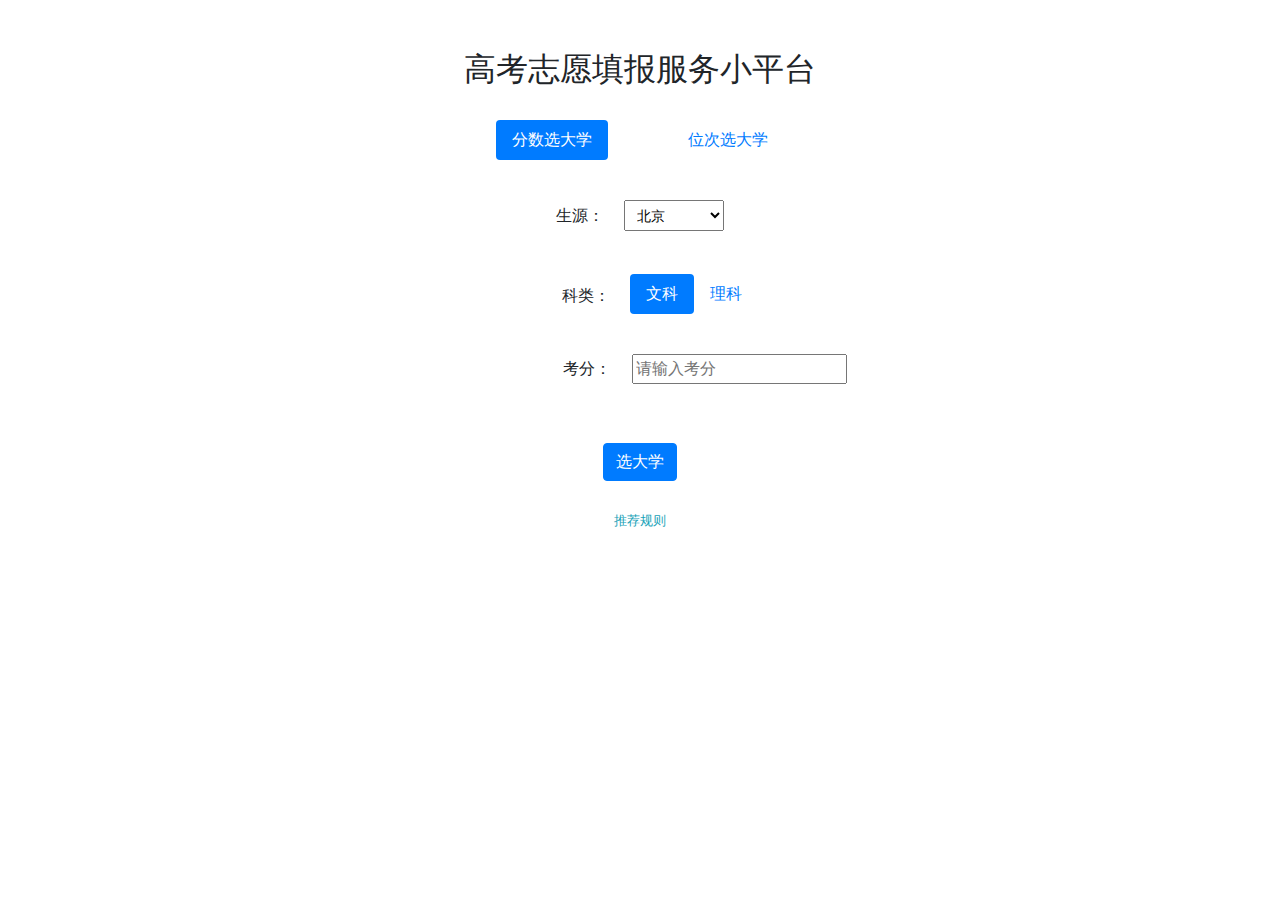
==== target/classes/index.html @ 77469d26 "首页" ====
<!DOCTYPE html>
<html>
<head>
    <meta charset="utf-8">
    <meta name="viewport" content="width=device-width, initial-scale=1, shrink-to-fit=no" />
    <link rel="stylesheet" type="text/css" href="css/bootstrap.min.css" />
    <script src="js/jquery.js" type="text/javascript" charset="utf-8"></script>
    <script src="https://cdn.staticfile.org/popper.js/1.15.0/umd/popper.min.js"></script>
    <script src="js/bootstrap.min.js" type="text/javascript" charset="utf-8"></script>

    <title>index</title>
</head>
<body>
<script type="text/javascript">
    function check1(){
        if(document.getElementById('id1').value==0){
            alert('分数必填!');
            document.getElementById('id1').focus();
            return false;
        }
    }
    function check2(){
        if(document.getElementById('id2').value==0){
            alert('位次必填!');
            document.getElementById('id2').focus();
            return false;
        }
    }
</script>


<div class="container">
    <h2 class="text-center" style="margin-top: 50px;">高考志愿填报服务小平台</h2>
    <br>
    <!-- Nav pills -->
    <ul class="nav nav-pills justify-content-center" role="tablist">
        <li class="nav-item">
            <a class="nav-link active" data-toggle="pill" href="#grade">分数选大学</a>
        </li>
        <li class="nav-item">
            <a class="nav-link disabled invisible" data-toggle="pill" href="#">间隔</a>
        </li>
        <li class="nav-item">
            <a class="nav-link" data-toggle="pill" href="#rank">位次选大学</a>
        </li>
    </ul>


    <!-- Tab panes -->
    <div class="tab-content">
        <div id="grade" class="container tab-pane active text-center"><br>
            <div class="container mt-3" style="max-height: 100px;">
                <form>
                    <p class="custom-control-inline">生源：</p>
                    <select name="cars" class="custom-select-sm" style="width: 100px;">
                        <option selected>北京</option>
                        <option value="Runoob">天津</option>
                        <option value="Taobao">河北</option>
                        <option value="Taobao">山西</option>
                        <option value="Taobao">内蒙古</option>
                        <option value="Taobao">辽宁</option>
                        <option value="Taobao">吉林</option>
                        <option value="Taobao">黑龙江</option>
                        <option value="Taobao">上海</option>
                        <option value="Google">浙江</option>
                        <option value="Runoob">江苏</option>
                        <option value="Taobao">安徽</option>
                        <option value="Taobao">福建</option>
                        <option value="Taobao">江西</option>
                        <option value="Taobao">山东</option>
                        <option value="Taobao">河南</option>
                        <option value="Taobao">湖北</option>
                        <option value="Taobao">湖南</option>
                        <option value="Google">广东</option>
                        <option value="Runoob">广西</option>
                        <option value="Taobao">海南</option>
                        <option value="Taobao">重庆</option>
                        <option value="Taobao">四川</option>
                        <option value="Taobao">贵州</option>
                        <option value="Taobao">云南</option>
                        <option value="Taobao">西藏</option>
                        <option value="Taobao">陕西</option>
                        <option value="Taobao">甘肃</option>
                        <option value="Taobao">青海</option>
                        <option value="Google">宁夏</option>
                        <option value="Runoob">新疆</option>
                        <option value="Taobao">台湾</option>
                        <option value="Taobao">香港</option>
                        <option value="Taobao">澳门</option>

                    </select>
                </form>
            </div>


            <ul class="nav nav-pills justify-content-center" role="tablist" style="padding-left: 20px; margin-top: 30px;">
                <p style="margin-top: 10px;margin-left: 20px;">科类：</p>

                <li class="nav-item" style="margin-left: 20px">
                    <a class="nav-link active" data-toggle="pill" href="#">文科</a>
                </li>
                <li class="nav-item">
                    <a class="nav-link" data-toggle="pill" href="#">理科</a>
                </li>
            </ul>




            <div class="container" style="padding-left: 140px; margin-top: 30px;">
                <form>
                    <div class="form-group">
                        <p class="custom-control-inline" style="margin-left: 5px">考分：</p>
                        <input id="id1" type="text" onkeyup="this.value=this.value.replace(/\D/g,'')" placeholder="请输入考分">
                    </div>
                </form>
            </div>


            <div class="container text-center">
                <button type="button" class="btn btn-primary" style="margin-top: 30px;" onclick="check1()">选大学</button>
            </div>

            <div class="container" style="margin-top: 30px;font-size: smaller;" >
                <a href="#" class="text-info" data-toggle="modal" data-target="#myModal">推荐规则</a>
            </div>
            <!-- 模态框 -->
            <div class="modal fade" id="myModal">
                <div class="modal-dialog modal-lg">
                    <div class="modal-content">

                        <!-- 模态框头部 -->
                        <div class="modal-header">
                            <h4 class="modal-title">推荐规则</h4>
                            <button type="button" class="close" data-dismiss="modal">&times;</button>
                        </div>

                        <!-- 模态框主体 -->
                        <div class="modal-body">
                            <p>1、本查询系统的信息仅供参考，具体数据请以学校官网或考试院公布为准。</p>
                            <p>2、考生输入分数，系统将根据在当省招生的高校招生情况，推荐合适的高校；</p>
                            <p>3、本系统推荐的院校名单，仅供志愿参考。</p>
                        </div>

                        <!-- 模态框底部 -->
                        <div class="modal-footer">
                            <button type="button" class="btn btn-secondary" data-dismiss="modal">关闭</button>
                        </div>

                    </div>
                </div>
            </div>



        </div>




        <div id="rank" class="container tab-pane text-center"><br>
            <div class="container mt-3" style="max-height: 100px;">
                <form>
                    <p class="custom-control-inline">生源：</p>
                    <select name="cars" class="custom-select-sm" style="width: 100px;">
                        <option selected>北京</option>
                        <option value="Runoob">天津</option>
                        <option value="Taobao">河北</option>
                        <option value="Taobao">山西</option>
                        <option value="Taobao">内蒙古</option>
                        <option value="Taobao">辽宁</option>
                        <option value="Taobao">吉林</option>
                        <option value="Taobao">黑龙江</option>
                        <option value="Taobao">上海</option>
                        <option value="Google">浙江</option>
                        <option value="Runoob">江苏</option>
                        <option value="Taobao">安徽</option>
                        <option value="Taobao">福建</option>
                        <option value="Taobao">江西</option>
                        <option value="Taobao">山东</option>
                        <option value="Taobao">河南</option>
                        <option value="Taobao">湖北</option>
                        <option value="Taobao">湖南</option>
                        <option value="Google">广东</option>
                        <option value="Runoob">广西</option>
                        <option value="Taobao">海南</option>
                        <option value="Taobao">重庆</option>
                        <option value="Taobao">四川</option>
                        <option value="Taobao">贵州</option>
                        <option value="Taobao">云南</option>
                        <option value="Taobao">西藏</option>
                        <option value="Taobao">陕西</option>
                        <option value="Taobao">甘肃</option>
                        <option value="Taobao">青海</option>
                        <option value="Google">宁夏</option>
                        <option value="Runoob">新疆</option>
                        <option value="Taobao">台湾</option>
                        <option value="Taobao">香港</option>
                        <option value="Taobao">澳门</option>

                    </select>
                </form>
            </div>


            <ul class="nav nav-pills justify-content-center" role="tablist" style="padding-left: 20px; margin-top: 30px;">
                <p style="margin-top: 10px;margin-left: 20px;">科类：</p>

                <li class="nav-item" style="margin-left: 20px">
                    <a class="nav-link active" data-toggle="pill" href="#">文科</a>
                </li>
                <li class="nav-item">
                    <a class="nav-link" data-toggle="pill" href="#">理科</a>
                </li>
            </ul>




            <div class="container" style="padding-left: 140px; margin-top: 30px;">
                <form>
                    <div class="form-group">
                        <p class="custom-control-inline" style="margin-left: 5px">位次：</p>
                        <input id="id2" type="text" onkeyup="this.value=this.value.replace(/\D/g,'')" placeholder="请输入位次">
                    </div>
                </form>
            </div>



            <div class="container text-center">
                <button type="button" class="btn btn-primary" style="margin-top: 30px;" onclick="check2()">选大学</button>
            </div>

            <div class="container" style="margin-top: 30px;font-size: smaller;" >
                <a href="#" class="text-info" data-toggle="modal" data-target="#myModal2">推荐规则</a>
            </div>
            <!-- 模态框 -->
            <div class="modal fade" id="myModal2">
                <div class="modal-dialog modal-lg">
                    <div class="modal-content">

                        <!-- 模态框头部 -->
                        <div class="modal-header">
                            <h4 class="modal-title">推荐规则</h4>
                            <button type="button" class="close" data-dismiss="modal">&times;</button>
                        </div>

                        <!-- 模态框主体 -->
                        <div class="modal-body">
                            <p>1、本查询系统的信息仅供参考，具体数据请以学校官网或考试院公布为准。</p>
                            <p>2、考生输入分数，系统将根据在当省招生的高校招生情况，推荐合适的高校；</p>
                            <p>3、本系统推荐的院校名单，仅供志愿参考。</p>
                        </div>

                        <!-- 模态框底部 -->
                        <div class="modal-footer">
                            <button type="button" class="btn btn-secondary" data-dismiss="modal">关闭</button>
                        </div>

                    </div>
                </div>
            </div>



        </div>

        <!-- 				<div id="rank" class="container tab-pane fade"><br>

                        </div> -->






    </div>
</div>





</body>
</html>
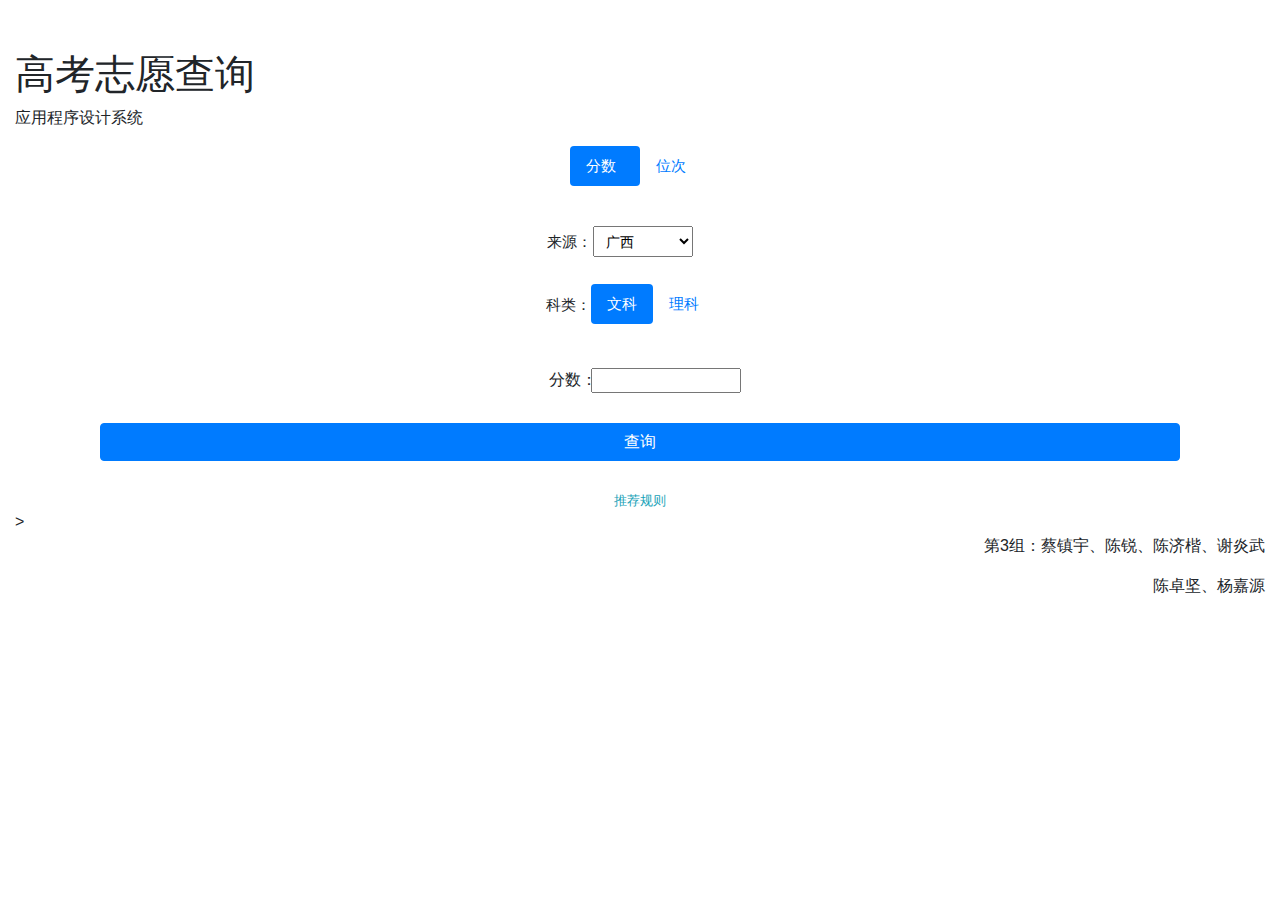
==== commit 326d2344: "1.0版" ====
--- a/target/classes/index.html
+++ b/target/classes/index.html
@@ -1,286 +1,206 @@
 <!DOCTYPE html>
-<html>
+<html lang="en">
 <head>
     <meta charset="utf-8">
     <meta name="viewport" content="width=device-width, initial-scale=1, shrink-to-fit=no" />
-    <link rel="stylesheet" type="text/css" href="css/bootstrap.min.css" />
-    <script src="js/jquery.js" type="text/javascript" charset="utf-8"></script>
-    <script src="https://cdn.staticfile.org/popper.js/1.15.0/umd/popper.min.js"></script>
-    <script src="js/bootstrap.min.js" type="text/javascript" charset="utf-8"></script>
-
-    <title>index</title>
+    <meta http-equiv="X-UA-Compatible" content="IE=edge">
+    <meta name="viewport" content="width=device-width, initial-scale=1">
+    <meta name="referrer" content="no-referrer">
+    <title>高考志愿查询</title>
+
+    <!-- load stylesheets -->
+    <link rel="stylesheet" href="http://fonts.googleapis.com/css?family=Open+Sans:300,400">   <!-- Google web font "Open Sans", https://fonts.google.com/ -->
+    <link rel="stylesheet" href="font-awesome-4.7.0/css/font-awesome.min.css">           <!-- Font Awesome, http://fontawesome.io/ -->
+    <link rel="stylesheet" href="css/bootstrap.min.css">                                 <!-- Bootstrap styles, https://getbootstrap.com/ -->
+    <link rel="stylesheet" href="css/tooplate-style.css">
+    <script src="./js/jquery.js" type="text/javascript" charset="utf-8"></script>
+    <script src="./js/bootstrap.min.js" type="text/javascript" charset="utf-8"></script>
+    <script type="text/javascript">
+        function scoreText(){
+            $("#textId").html("分数：");
+        }
+        function rankText(){
+            $("#textId").html("位次：");
+        }
+
+        function check(){
+            var qyr_type=$(".active").first().text();
+            var province=$(":selected").text();
+            var subject=$(".active").eq(-1).text();
+            var value=$("#scoreId").val();
+
+            var da={
+                "province":""+province,
+                "qyr_type":""+qyr_type,
+                "subject":""+subject,
+                "value":""+value
+            };
+            $.ajax({
+                type:"post",
+                url:"http://localhost:8080/api/qryCollege",
+                contentType:"application/json;charset=utf-8",
+                data:JSON.stringify(da),
+                dataType:"json",
+                success:function(resp){
+                    alert(resp.UNI_BSS_BODY.QRY_ACCT_INFO_RSP.RESP_DESC);
+
+                    strData='';
+                    for(var i=0;i<resp.UNI_BSS_BODY.QRY_ACCT_INFO_RSP.DATAS.length;i++){
+                        imgSrc=resp.UNI_BSS_BODY.QRY_ACCT_INFO_RSP.DATAS[i].imgSrc;
+                        colorData=resp.UNI_BSS_BODY.QRY_ACCT_INFO_RSP.DATAS[i].color;
+                        color='tm-button-'+colorData+'"';
+                        // colorData="pink";
+                        // color='tm-button-'+colorData+'"';
+
+
+                        url=resp.UNI_BSS_BODY.QRY_ACCT_INFO_RSP.DATAS[i].url;
+                        score=resp.UNI_BSS_BODY.QRY_ACCT_INFO_RSP.DATAS[i].da;
+                        collegeName=resp.UNI_BSS_BODY.QRY_ACCT_INFO_RSP.DATAS[i].collegeName;
+                        desc=resp.UNI_BSS_BODY.QRY_ACCT_INFO_RSP.DATAS[i].desc;
+
+                        str='<div class="row mb-5">\n' +
+                            '                        <div class="media tm-flexbox-ie-fix tm-width-ie-fix">\n' +
+                            '                            <div class="tm-media-img-container">\n' +
+                            '                                <div class="text-center pt-31 pb-31 tm-timeline-date '+color+'>'+score+'</div>\n' +
+                            '                                <img class="d-flex img-fluid" src="'+imgSrc+'" alt="Generic placeholder image">\n' +
+                            '                            </div>\n' +
+                            '                          \n' +
+                            '                            <div class="media-body tm-flexbox-ie-fix tm-width-ie-fix tm-bg-light-gray">\n' +
+                            '                                <div class="p-5">\n' +
+                            '                                    <h2 class="mb-4 mt-0 tm-blue-text tm-timeline-item-title">'+collegeName+'</h2>\n' +
+                            '                                    <p class="mb-4">\n' +
+                            '                                    '+desc+'\n' +
+                            '                                    </p>\n' +
+                            '                                \n' +
+                            '                                    <a href="'+url+'" class="btn btn-primary tm-button-rounded '+color+' tm-button-no-border tm-button-normal tm-button-timeline" target="_blank">Read More</a>\n' +
+                            '                                </div>                            \n' +
+                            '                            </div>\n' +
+                            '                        </div>\n' +
+                            '                    </div>';
+                            strData+=str;
+                    }
+                    $(".tm-main-content").html(strData);
+                },
+                error:function(err){
+                    alert(err);
+                }
+
+            })
+
+        }
+    </script>
+
+    <!-- HTML5 shim and Respond.js for IE8 support of HTML5 elements and media queries -->
+    <!-- WARNING: Respond.js doesn't work if you view the page via file:// -->
+    <!--[if lt IE 9]>
+    <script src="https://oss.maxcdn.com/html5shiv/3.7.2/html5shiv.min.js"></script>
+    <script src="https://oss.maxcdn.com/respond/1.4.2/respond.min.js"></script>
+    <![endif]-->
 </head>
+
 <body>
-<script type="text/javascript">
-    function check1(){
-        if(document.getElementById('id1').value==0){
-            alert('分数必填!');
-            document.getElementById('id1').focus();
-            return false;
-        }
-    }
-    function check2(){
-        if(document.getElementById('id2').value==0){
-            alert('位次必填!');
-            document.getElementById('id2').focus();
-            return false;
-        }
-    }
-</script>
-
-
-<div class="container">
-    <h2 class="text-center" style="margin-top: 50px;">高考志愿填报服务小平台</h2>
-    <br>
-    <!-- Nav pills -->
-    <ul class="nav nav-pills justify-content-center" role="tablist">
-        <li class="nav-item">
-            <a class="nav-link active" data-toggle="pill" href="#grade">分数选大学</a>
-        </li>
-        <li class="nav-item">
-            <a class="nav-link disabled invisible" data-toggle="pill" href="#">间隔</a>
-        </li>
-        <li class="nav-item">
-            <a class="nav-link" data-toggle="pill" href="#rank">位次选大学</a>
-        </li>
-    </ul>
-
-
-    <!-- Tab panes -->
-    <div class="tab-content">
-        <div id="grade" class="container tab-pane active text-center"><br>
-            <div class="container mt-3" style="max-height: 100px;">
-                <form>
-                    <p class="custom-control-inline">生源：</p>
-                    <select name="cars" class="custom-select-sm" style="width: 100px;">
-                        <option selected>北京</option>
-                        <option value="Runoob">天津</option>
-                        <option value="Taobao">河北</option>
-                        <option value="Taobao">山西</option>
-                        <option value="Taobao">内蒙古</option>
-                        <option value="Taobao">辽宁</option>
-                        <option value="Taobao">吉林</option>
-                        <option value="Taobao">黑龙江</option>
-                        <option value="Taobao">上海</option>
-                        <option value="Google">浙江</option>
-                        <option value="Runoob">江苏</option>
-                        <option value="Taobao">安徽</option>
-                        <option value="Taobao">福建</option>
-                        <option value="Taobao">江西</option>
-                        <option value="Taobao">山东</option>
-                        <option value="Taobao">河南</option>
-                        <option value="Taobao">湖北</option>
-                        <option value="Taobao">湖南</option>
-                        <option value="Google">广东</option>
-                        <option value="Runoob">广西</option>
-                        <option value="Taobao">海南</option>
-                        <option value="Taobao">重庆</option>
-                        <option value="Taobao">四川</option>
-                        <option value="Taobao">贵州</option>
-                        <option value="Taobao">云南</option>
-                        <option value="Taobao">西藏</option>
-                        <option value="Taobao">陕西</option>
-                        <option value="Taobao">甘肃</option>
-                        <option value="Taobao">青海</option>
-                        <option value="Google">宁夏</option>
-                        <option value="Runoob">新疆</option>
-                        <option value="Taobao">台湾</option>
-                        <option value="Taobao">香港</option>
-                        <option value="Taobao">澳门</option>
-
-                    </select>
-                </form>
-            </div>
-
-
-            <ul class="nav nav-pills justify-content-center" role="tablist" style="padding-left: 20px; margin-top: 30px;">
-                <p style="margin-top: 10px;margin-left: 20px;">科类：</p>
-
-                <li class="nav-item" style="margin-left: 20px">
-                    <a class="nav-link active" data-toggle="pill" href="#">文科</a>
-                </li>
-                <li class="nav-item">
-                    <a class="nav-link" data-toggle="pill" href="#">理科</a>
-                </li>
-            </ul>
-
-
-
-
-            <div class="container" style="padding-left: 140px; margin-top: 30px;">
-                <form>
-                    <div class="form-group">
-                        <p class="custom-control-inline" style="margin-left: 5px">考分：</p>
-                        <input id="id1" type="text" onkeyup="this.value=this.value.replace(/\D/g,'')" placeholder="请输入考分">
-                    </div>
-                </form>
-            </div>
-
-
-            <div class="container text-center">
-                <button type="button" class="btn btn-primary" style="margin-top: 30px;" onclick="check1()">选大学</button>
-            </div>
-
-            <div class="container" style="margin-top: 30px;font-size: smaller;" >
-                <a href="#" class="text-info" data-toggle="modal" data-target="#myModal">推荐规则</a>
-            </div>
-            <!-- 模态框 -->
-            <div class="modal fade" id="myModal">
-                <div class="modal-dialog modal-lg">
-                    <div class="modal-content">
-
-                        <!-- 模态框头部 -->
-                        <div class="modal-header">
-                            <h4 class="modal-title">推荐规则</h4>
-                            <button type="button" class="close" data-dismiss="modal">&times;</button>
+<div class="container-fluid">
+    <div class="tm-body">
+        <div class="tm-sidebar sticky">
+            <section id="welcome" class="tm-content-box tm-banner margin-b-15">
+                <div class="tm-banner-inner">
+                    <h1 style="padding-top:50px">高考志愿查询</h1>
+                    <p class="tm-banner-subtitle">应用程序设计系统</p>
+                </div>
+            </section>
+            <nav class="tm-main-nav">
+                <div>
+
+                    <ul class="nav nav-pills justify-content-center" role="tablist">
+                        <li class="nav-item" style="width:70px;">
+                            <a class="nav-link active" data-toggle="pill" href="" onclick="scoreText()"><text style="font-size:15px;">分数</text></a>
+                        </li>
+                        <li class="nav-item" style="width:70px;">
+                            <a class="nav-link" data-toggle="pill" href="" onclick="rankText()"><text style="font-size:15px;">位次</text></a>
+                        </li>
+                    </ul>
+
+
+                    <!-- Tab panes -->
+                    <div class="tab-content">
+                        <div id="grade" class="container tab-pane active text-center"><br>
+                            <div class="container mt-3" style="max-height: 100px;">
+                                <p class="custom-control-inline"><text style="font-size:15px;margin-left:-40px;">来源：</text></p>
+                                <select name="cars" class="custom-select-sm" style="width: 100px;margin-left:-20px;">
+                                    <option selected value="beijing">广西</option>
+                                    <option value="tianjin">天津</option>
+                                    <option value="hebei">河北</option>
+                                    <option value="shanxi">山西</option>
+                                    <option value="guangxi">北京</option>
+                                </select>
+                            </div>
+
+
+                            <ul class="nav nav-pills justify-content-center" role="tablist" style="padding-left: 20px; margin-top: 15px;">
+                                <text style="font-size:15px;margin-left:-40px;margin-top:10px"><p>科类：</p></text>
+                                <li class="nav-item">
+                                    <a class="nav-link active" data-toggle="pill" href="#"><text style="font-size:15px;">文科</text></a>
+                                </li>
+                                <li class="nav-item">
+                                    <a class="nav-link" data-toggle="pill" href="#"><text style="font-size:15px;">理科</text></a>
+                                </li>
+                            </ul>
+
+
+                            <div style="margin-top:15px;">
+                                <text id="textId" style="font-size:16px;margin-left:10px;">分数：</text>
+                                <input id="scoreId" type="text" maxlength="8" style="width:150px;height:25px;margin-top:20px;margin-left:-10px;" onkeyup="this.value=this.value.replace(/\D/g,'')">
+                            </div>
+
+
+                            <div class="container text-center">
+                                <button type="button" class="btn btn-primary  btn-block" style="margin-top: 30px;" onclick="check()"/>查询</button>
+                            </div>
+
+
+
+                            <div class="container" style="margin-top: 30px;font-size: smaller;" >
+                                <a href="" class="text-info" data-toggle="modal" data-target="#myModal">推荐规则</a>
+                            </div>
+
                         </div>
-
-                        <!-- 模态框主体 -->
-                        <div class="modal-body">
-                            <p>1、本查询系统的信息仅供参考，具体数据请以学校官网或考试院公布为准。</p>
-                            <p>2、考生输入分数，系统将根据在当省招生的高校招生情况，推荐合适的高校；</p>
-                            <p>3、本系统推荐的院校名单，仅供志愿参考。</p>
-                        </div>
-
-                        <!-- 模态框底部 -->
-                        <div class="modal-footer">
-                            <button type="button" class="btn btn-secondary" data-dismiss="modal">关闭</button>
-                        </div>
-
+                    </div>
+                </div>
+
+            </nav>
+        </div>>
+
+        <div class="modal fade" id="myModal">
+            <div class="modal-dialog modal-lg">
+                <div class="modal-content">
+
+                    <!-- 模态框头部 -->
+                    <div class="modal-header">
+                        <h4 class="modal-title">推荐规则</h4>
+                        <button type="button" class="close" data-dismiss="modal">&times;</button>
+                    </div>
+
+                    <!-- 模态框主体 -->
+                    <div class="modal-body">
+                        <p>1、本查询系统的信息仅供参考，具体数据请以学校官网或考试院公布为准；</p>
+                        <p>2、考生输入分数/位次，系统将根据当省招生的高校招生情况，推荐合适的高校；</p>
+                        <p>3、本系统推荐的院校名单，仅供志愿参考；&nbsp;&nbsp;&nbsp;&nbsp;&nbsp;&nbsp;&nbsp;&nbsp;&nbsp;&nbsp;&nbsp;&nbsp;&nbsp;&nbsp;&nbsp;&nbsp;&nbsp;&nbsp;&nbsp;&nbsp;&nbsp;&nbsp;&nbsp;&nbsp;&nbsp;&nbsp;&nbsp;&nbsp;&nbsp;&nbsp;&nbsp;&nbsp;&nbsp;&nbsp;&nbsp;&nbsp;&nbsp;&nbsp;&nbsp;&nbsp;&nbsp;&nbsp;&nbsp;&nbsp;&nbsp;&nbsp;&nbsp;&nbsp;&nbsp;&nbsp;&nbsp;&nbsp;&nbsp;&nbsp;</p>
+                    </div>
+
+                    <!-- 模态框底部 -->
+                    <div class="modal-footer">
+                        <button type="button" class="btn btn-secondary" data-dismiss="modal">关闭</button>
                     </div>
                 </div>
             </div>
-
-
-
         </div>
-
-
-
-
-        <div id="rank" class="container tab-pane text-center"><br>
-            <div class="container mt-3" style="max-height: 100px;">
-                <form>
-                    <p class="custom-control-inline">生源：</p>
-                    <select name="cars" class="custom-select-sm" style="width: 100px;">
-                        <option selected>北京</option>
-                        <option value="Runoob">天津</option>
-                        <option value="Taobao">河北</option>
-                        <option value="Taobao">山西</option>
-                        <option value="Taobao">内蒙古</option>
-                        <option value="Taobao">辽宁</option>
-                        <option value="Taobao">吉林</option>
-                        <option value="Taobao">黑龙江</option>
-                        <option value="Taobao">上海</option>
-                        <option value="Google">浙江</option>
-                        <option value="Runoob">江苏</option>
-                        <option value="Taobao">安徽</option>
-                        <option value="Taobao">福建</option>
-                        <option value="Taobao">江西</option>
-                        <option value="Taobao">山东</option>
-                        <option value="Taobao">河南</option>
-                        <option value="Taobao">湖北</option>
-                        <option value="Taobao">湖南</option>
-                        <option value="Google">广东</option>
-                        <option value="Runoob">广西</option>
-                        <option value="Taobao">海南</option>
-                        <option value="Taobao">重庆</option>
-                        <option value="Taobao">四川</option>
-                        <option value="Taobao">贵州</option>
-                        <option value="Taobao">云南</option>
-                        <option value="Taobao">西藏</option>
-                        <option value="Taobao">陕西</option>
-                        <option value="Taobao">甘肃</option>
-                        <option value="Taobao">青海</option>
-                        <option value="Google">宁夏</option>
-                        <option value="Runoob">新疆</option>
-                        <option value="Taobao">台湾</option>
-                        <option value="Taobao">香港</option>
-                        <option value="Taobao">澳门</option>
-
-                    </select>
-                </form>
-            </div>
-
-
-            <ul class="nav nav-pills justify-content-center" role="tablist" style="padding-left: 20px; margin-top: 30px;">
-                <p style="margin-top: 10px;margin-left: 20px;">科类：</p>
-
-                <li class="nav-item" style="margin-left: 20px">
-                    <a class="nav-link active" data-toggle="pill" href="#">文科</a>
-                </li>
-                <li class="nav-item">
-                    <a class="nav-link" data-toggle="pill" href="#">理科</a>
-                </li>
-            </ul>
-
-
-
-
-            <div class="container" style="padding-left: 140px; margin-top: 30px;">
-                <form>
-                    <div class="form-group">
-                        <p class="custom-control-inline" style="margin-left: 5px">位次：</p>
-                        <input id="id2" type="text" onkeyup="this.value=this.value.replace(/\D/g,'')" placeholder="请输入位次">
-                    </div>
-                </form>
-            </div>
-
-
-
-            <div class="container text-center">
-                <button type="button" class="btn btn-primary" style="margin-top: 30px;" onclick="check2()">选大学</button>
-            </div>
-
-            <div class="container" style="margin-top: 30px;font-size: smaller;" >
-                <a href="#" class="text-info" data-toggle="modal" data-target="#myModal2">推荐规则</a>
-            </div>
-            <!-- 模态框 -->
-            <div class="modal fade" id="myModal2">
-                <div class="modal-dialog modal-lg">
-                    <div class="modal-content">
-
-                        <!-- 模态框头部 -->
-                        <div class="modal-header">
-                            <h4 class="modal-title">推荐规则</h4>
-                            <button type="button" class="close" data-dismiss="modal">&times;</button>
-                        </div>
-
-                        <!-- 模态框主体 -->
-                        <div class="modal-body">
-                            <p>1、本查询系统的信息仅供参考，具体数据请以学校官网或考试院公布为准。</p>
-                            <p>2、考生输入分数，系统将根据在当省招生的高校招生情况，推荐合适的高校；</p>
-                            <p>3、本系统推荐的院校名单，仅供志愿参考。</p>
-                        </div>
-
-                        <!-- 模态框底部 -->
-                        <div class="modal-footer">
-                            <button type="button" class="btn btn-secondary" data-dismiss="modal">关闭</button>
-                        </div>
-
-                    </div>
-                </div>
-            </div>
-
-
-
-        </div>
-
-        <!-- 				<div id="rank" class="container tab-pane fade"><br>
-
-                        </div> -->
-
-
-
-
-
-
+        <div class="tm-main-content"></div>
     </div>
+
+    <footer class="tm-footer text-right">
+        <p>第3组：蔡镇宇、陈锐、陈济楷、谢炎武</p>
+        <p>陈卓坚、杨嘉源</p>
+    </footer>
 </div>
-
-
-
-
-
 </body>
-</html>
+</html>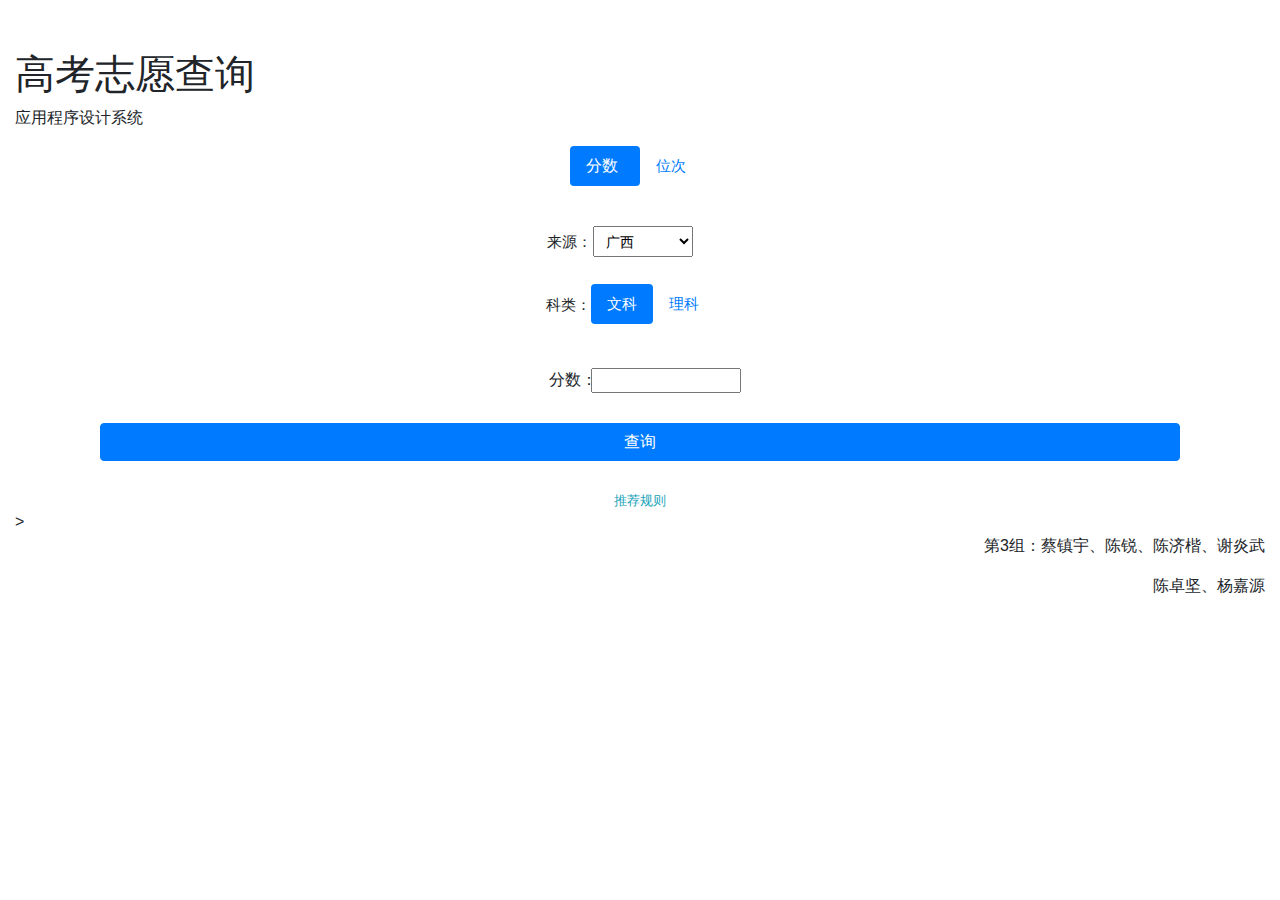
==== commit 379951de: "1.0版ajax相对地址" ====
--- a/target/classes/index.html
+++ b/target/classes/index.html
@@ -37,7 +37,7 @@
             };
             $.ajax({
                 type:"post",
-                url:"http://localhost:8080/api/qryCollege",
+                url:"/api/qryCollege",
                 contentType:"application/json;charset=utf-8",
                 data:JSON.stringify(da),
                 dataType:"json",
@@ -113,7 +113,7 @@
 
                     <ul class="nav nav-pills justify-content-center" role="tablist">
                         <li class="nav-item" style="width:70px;">
-                            <a class="nav-link active" data-toggle="pill" href="" onclick="scoreText()"><text style="font-size:15px;">分数</text></a>
+                            <a class="nav-link active" data-toggle="pill" href="" onclick="scoreText()"><text style="font-size:16px;">分数</text></a>
                         </li>
                         <li class="nav-item" style="width:70px;">
                             <a class="nav-link" data-toggle="pill" href="" onclick="rankText()"><text style="font-size:15px;">位次</text></a>
